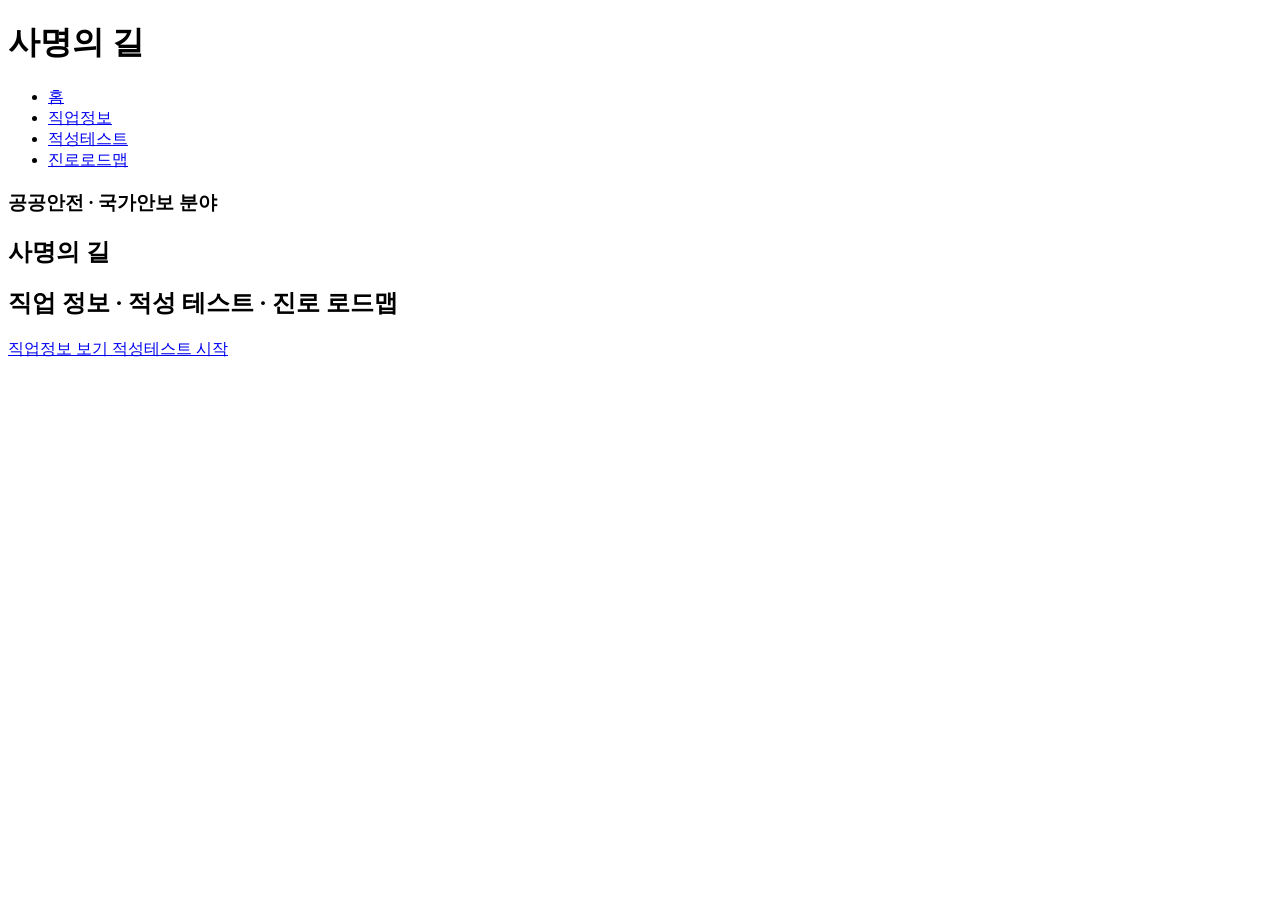
==== index.html @ 9027b752 "Add files via upload" ====
<!DOCTYPE html>
<html lang="ko">

<head>
<meta charset="UTF-8">
<meta name="viewport" content="width=device-width, initial-scale=1.0">

<title>사명의 길</title>

<link href="https://fonts.googleapis.com/css2?family=Noto+Sans+KR:wght@700;900&display=swap" rel="stylesheet">

<link rel="stylesheet" href="css/style.css">

</head>

<body>

<header class="hero-header">

    <h1>사명의 길</h1>

    <nav>

        <ul>

            <li><a href="index.html">홈</a></li>
            <li><a href="jobs.html">직업정보</a></li>
            <li><a href="test.html">적성테스트</a></li>
            <li><a href="roadmap.html">진로로드맵</a></li>

        </ul>

    </nav>

</header>

<section class="hero">

    <div class="hero-content">

        <h3>
            공공안전 · 국가안보 분야
        </h3>

        <h1>
            사명의 길
        </h1>

        <h2>
            직업 정보 · 적성 테스트 · 진로 로드맵
        </h2>

        <div class="hero-buttons">

            <a href="jobs.html" class="btn">
                직업정보 보기
            </a>

            <a href="test.html" class="btn btn2">
                적성테스트 시작
            </a>

        </div>

    </div>

</section>

</body>

</html>
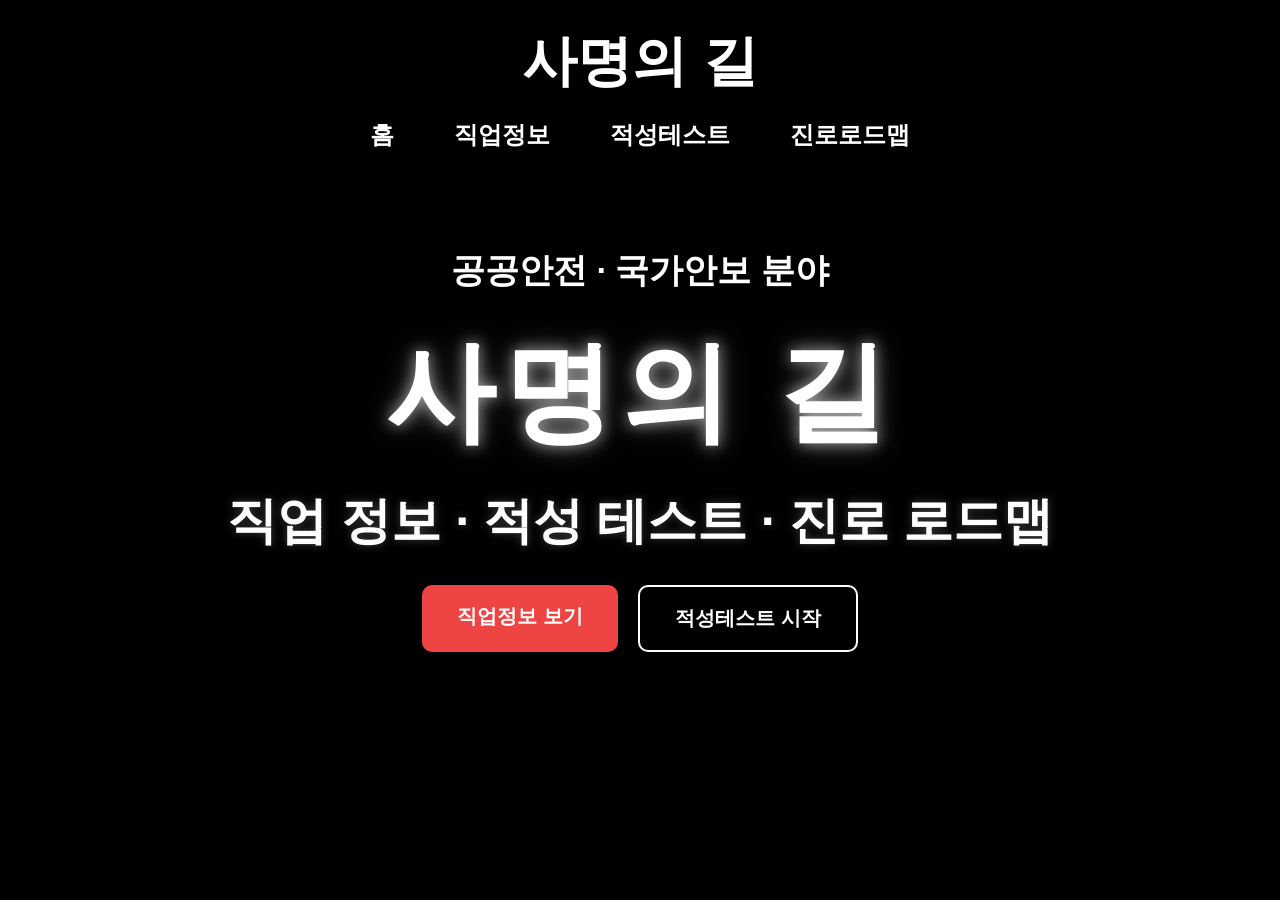
==== commit 1798409a: "Update index.html" ====
--- a/index.html
+++ b/index.html
@@ -9,7 +9,7 @@
 
 <link href="https://fonts.googleapis.com/css2?family=Noto+Sans+KR:wght@700;900&display=swap" rel="stylesheet">
 
-<link rel="stylesheet" href="css/style.css">
+<link rel="stylesheet" href="style.css">
 
 </head>
 
@@ -68,4 +68,4 @@
 
 </body>
 
-</html>+</html>
--- a/style.css
+++ b/style.css
@@ -0,0 +1,506 @@
+/* =========================
+   기본 설정
+========================= */
+
+*{
+    margin:0;
+    padding:0;
+    box-sizing:border-box;
+}
+
+body{
+
+    font-family:'Malgun Gothic', sans-serif;
+
+    color:white;
+
+    background:#000;
+
+    overflow-x:hidden;
+}
+
+a{
+    text-decoration:none;
+    color:white;
+}
+
+ul{
+    list-style:none;
+}
+
+/* =========================
+   메인 배경
+========================= */
+
+.hero{
+
+    width:100%;
+    height:100vh;
+
+    background:
+    linear-gradient(
+        rgba(0,0,0,0.45),
+        rgba(0,0,0,0.65)
+    ),
+    url("../images/main.jpg");
+
+    background-size:cover;
+    background-position:center;
+    background-repeat:no-repeat;
+
+    display:flex;
+    justify-content:center;
+    align-items:center;
+
+    text-align:center;
+
+    position:relative;
+}
+
+/* =========================
+   상단 헤더
+========================= */
+
+.hero-header{
+
+    position:absolute;
+
+    top:0;
+    left:0;
+
+    width:100%;
+
+    text-align:center;
+
+    padding-top:25px;
+
+    z-index:1000;
+}
+
+.hero-header h1{
+
+    font-size:55px;
+
+    font-weight:700;
+
+    margin-bottom:20px;
+
+    color:white;
+}
+
+/* =========================
+   메뉴
+========================= */
+
+.hero-header ul{
+
+    display:flex;
+
+    justify-content:center;
+
+    gap:60px;
+}
+
+.hero-header ul li a{
+
+    font-size:24px;
+
+    font-weight:bold;
+
+    transition:0.3s;
+}
+
+.hero-header ul li a:hover{
+
+    color:#ff4d4d;
+}
+
+/* =========================
+   메인 문구
+========================= */
+
+.hero-content{
+
+    max-width:1200px;
+
+    padding:20px;
+}
+
+.hero-content h3{
+
+    font-size:34px;
+
+    margin-bottom:25px;
+
+    font-weight:600;
+}
+
+.hero-content h1{
+
+    font-family:'Noto Sans KR', sans-serif;
+
+    font-size:110px;
+
+    margin-bottom:20px;
+
+    font-weight:900;
+
+    letter-spacing:8px;
+
+    text-shadow:
+        0 0 15px rgba(255,255,255,.6),
+        0 0 30px rgba(255,255,255,.3);
+}
+
+.hero-content h2{
+
+    font-size:50px;
+
+    margin-bottom:30px;
+
+    font-weight:700;
+
+    text-shadow:
+        0 0 10px rgba(255,255,255,.25);
+}
+
+.hero-content p{
+
+    font-size:28px;
+
+    margin-bottom:40px;
+}
+
+/* =========================
+   버튼
+========================= */
+
+.hero-buttons{
+
+    display:flex;
+
+    justify-content:center;
+
+    gap:20px;
+
+    flex-wrap:wrap;
+}
+
+.btn{
+
+    background:#ef4444;
+
+    padding:18px 35px;
+
+    border-radius:10px;
+
+    font-size:20px;
+
+    font-weight:bold;
+
+    transition:0.3s;
+}
+
+.btn:hover{
+
+    background:#dc2626;
+
+    transform:translateY(-4px);
+}
+
+.btn2{
+
+    background:transparent;
+
+    border:2px solid white;
+}
+
+.btn2:hover{
+
+    background:white;
+
+    color:black;
+}
+
+/* =========================
+   공통 섹션
+========================= */
+
+.section{
+
+    width:90%;
+
+    max-width:1200px;
+
+    margin:100px auto;
+}
+
+.section-title{
+
+    text-align:center;
+
+    font-size:45px;
+
+    margin-bottom:40px;
+
+    color:#ef4444;
+}
+
+/* =========================
+   카드
+========================= */
+
+.card-container{
+
+    display:grid;
+
+    grid-template-columns:
+    repeat(auto-fit,minmax(320px,1fr));
+
+    gap:30px;
+}
+
+.card{
+
+    background:#111827;
+
+    padding:20px;
+
+    border-radius:15px;
+
+    transition:0.3s;
+}
+
+.card:hover{
+
+    transform:translateY(-8px);
+}
+
+.card img{
+
+    width:100%;
+
+    height:230px;
+
+    object-fit:cover;
+
+    border-radius:10px;
+
+    margin-bottom:15px;
+}
+
+.card h3{
+
+    color:#ef4444;
+
+    margin-bottom:15px;
+}
+
+.card p{
+
+    margin-bottom:10px;
+}
+
+/* =========================
+   버튼 링크
+========================= */
+
+.job-btn{
+
+    display:inline-block;
+
+    margin-top:10px;
+
+    background:#ef4444;
+
+    padding:10px 18px;
+
+    border-radius:8px;
+}
+
+/* =========================
+   적성 테스트
+========================= */
+
+form{
+
+    width:90%;
+
+    max-width:1000px;
+
+    margin:100px auto;
+}
+
+.question{
+
+    background:#111827;
+
+    padding:20px;
+
+    margin-bottom:20px;
+
+    border-radius:10px;
+}
+
+#result{
+
+    margin-top:30px;
+
+    background:#111827;
+
+    padding:25px;
+
+    border-radius:10px;
+
+    white-space:pre-line;
+}
+
+/* =========================
+   로드맵
+========================= */
+
+.roadmap{
+
+    width:90%;
+
+    max-width:1000px;
+
+    margin:100px auto;
+}
+
+.roadmap-item{
+
+    background:#111827;
+
+    padding:25px;
+
+    margin-bottom:20px;
+
+    border-left:5px solid #ef4444;
+
+    border-radius:10px;
+}
+
+.roadmap-item h3{
+
+    color:#ef4444;
+
+    margin-bottom:10px;
+}
+
+/* =========================
+   푸터
+========================= */
+
+footer{
+
+    background:#111827;
+
+    text-align:center;
+
+    padding:30px;
+
+    margin-top:80px;
+}
+
+/* =========================
+   모바일
+========================= */
+
+@media(max-width:768px){
+
+    .hero-header h1{
+
+        font-size:40px;
+    }
+
+    .hero-header ul{
+
+        flex-wrap:wrap;
+
+        gap:20px;
+    }
+
+    .hero-header ul li a{
+
+        font-size:18px;
+    }
+
+    .hero-content h1{
+
+        font-size:60px;
+    }
+
+    .hero-content h2{
+
+        font-size:30px;
+    }
+
+    .hero-content h3{
+
+        font-size:20px;
+    }
+
+    .hero-content p{
+
+        font-size:18px;
+    }
+    .restart-btn{
+
+    margin-top:40px;
+
+    background:#ef4444;
+
+    color:white;
+
+    border:none;
+
+    padding:18px 40px;
+
+    font-size:20px;
+
+    font-weight:bold;
+
+    border-radius:10px;
+
+    cursor:pointer;
+
+    transition:.3s;
+}
+
+.restart-btn:hover{
+
+    background:#dc2626;
+
+    transform:translateY(-3px);
+}
+.restart-btn{
+
+    margin-top:40px;
+
+    background:#ef4444;
+
+    color:white;
+
+    border:none;
+
+    padding:18px 40px;
+
+    font-size:20px;
+
+    font-weight:bold;
+
+    border-radius:10px;
+
+    cursor:pointer;
+
+    transition:0.3s;
+}
+
+.restart-btn:hover{
+
+    background:#dc2626;
+
+    transform:translateY(-3px);
+}
+}
